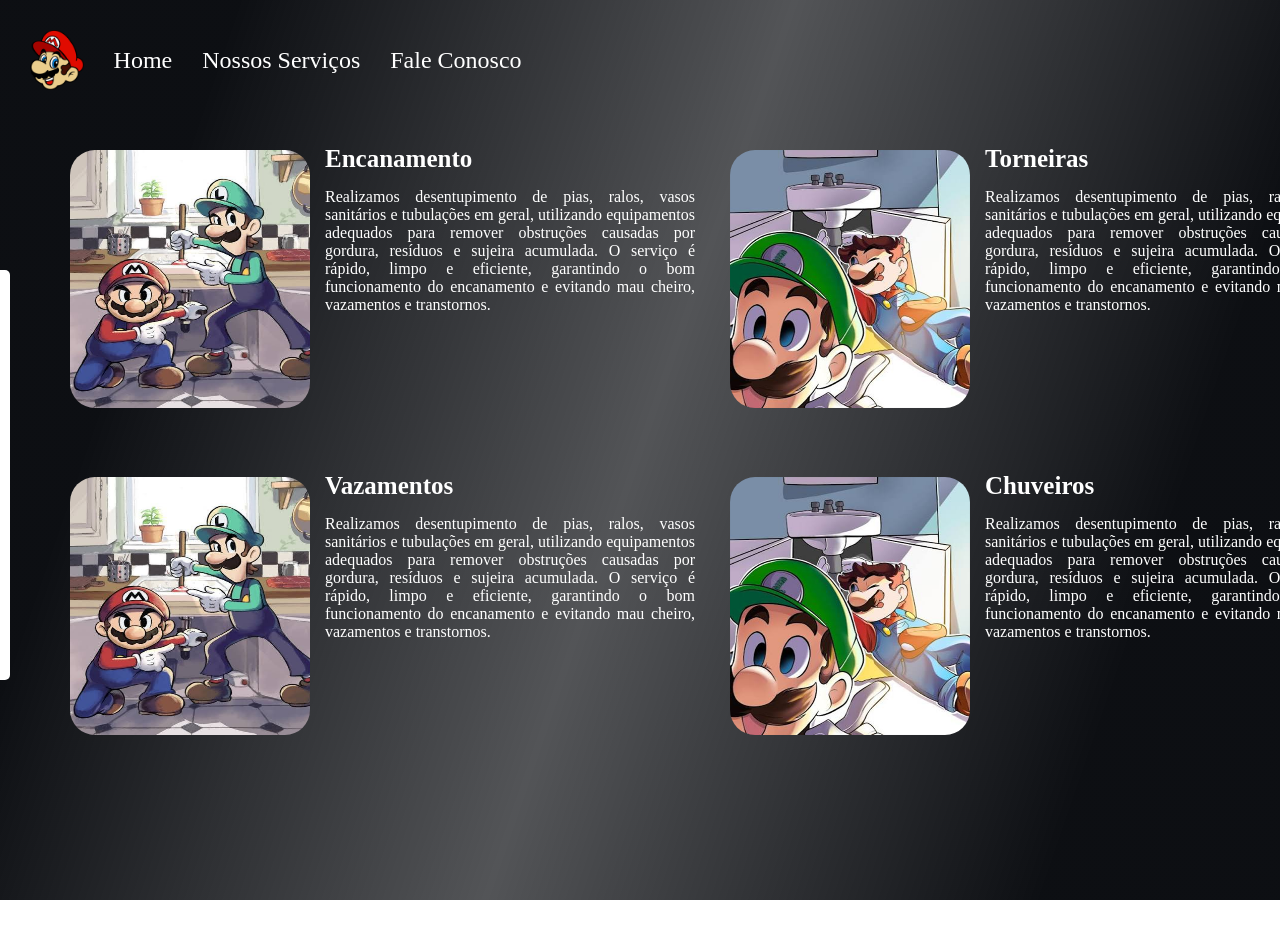
==== nossos-servicos.html @ 988618d6 "Primeiro Comit projeto responsábilidade" ====
<!DOCTYPE html>
<html>

</html>

<head>
    <title>Nossos Serviços</title>
    <meta charset="UTF-8">
    <meta name="viewport" content="width=device-width, initial-scale=1.0">
    <link rel="stylesheet" type="text/css" href="styles.css">
    <script src="script.js" defer></script>
</head>

<body>
    <div class="mascara-formulario"  onclick="sairFormulario()"></div>
    <div class="header">
        <img src="/img/logo-header.png" alt="logo mario">
        <a href="index.html">Home</a>
        <a href="nossos-servicos.html">Nossos Serviços</a>
        <a onclick="clicqueiNoBotao()">Fale Conosco</a>
    </div>
    <div class="caixa-video">
        <video src="/img/video.mp4" autoplay muted loop></video>
        <div class="mascara"></div>
    </div>

    <div class="grupo-conteiners">
        <div class="conteiner-servicos">
            <div>
                <img src="/img/canos-entupido.png" alt="Serviço de Encanamento Entupido" class="imagem-servicos">
            </div>
            <div class="texto-servicos">
                <h2 class="titulo-servicos">Encanamento</h2>
                <p class="texto">Realizamos desentupimento de pias, ralos, vasos sanitários e tubulações em geral,
                    utilizando equipamentos adequados
                    para remover obstruções causadas por gordura, resíduos e sujeira acumulada. O serviço é rápido,
                    limpo e
                    eficiente,
                    garantindo o bom funcionamento do encanamento e evitando mau cheiro, vazamentos e transtornos.</p>
            </div>
        </div>
        <div class="conteiner-servicos">
            <div>
                <img src="/img/torneira.png" alt="Serviço de Encanamento Entupido" class="imagem-servicos">
            </div>
            <div class="texto-servicos">
                <h2 class="titulo-servicos">Torneiras</h2>
                <p class="texto">Realizamos desentupimento de pias, ralos, vasos sanitários e tubulações em geral,
                    utilizando equipamentos adequados
                    para remover obstruções causadas por gordura, resíduos e sujeira acumulada. O serviço é rápido,
                    limpo e
                    eficiente,
                    garantindo o bom funcionamento do encanamento e evitando mau cheiro, vazamentos e transtornos.</p>
            </div>
        </div>
    </div>
    <div class="grupo-conteiners">
        <div class="conteiner-servicos">
            <div>
                <img src="/img/canos-entupido.png" alt="Serviço de Encanamento Entupido" class="imagem-servicos">
            </div>
            <div class="texto-servicos">
                <h2 class="titulo-servicos">Vazamentos</h2>
                <p class="texto">Realizamos desentupimento de pias, ralos, vasos sanitários e tubulações em geral,
                    utilizando equipamentos adequados
                    para remover obstruções causadas por gordura, resíduos e sujeira acumulada. O serviço é rápido,
                    limpo e
                    eficiente,
                    garantindo o bom funcionamento do encanamento e evitando mau cheiro, vazamentos e transtornos.</p>
            </div>
        </div>
        <div class="conteiner-servicos">
            <div>
                <img src="/img/torneira.png" alt="Serviço de Encanamento Entupido" class="imagem-servicos">
            </div>
            <div class="texto-servicos">
                <h2 class="titulo-servicos">Chuveiros</h2>
                <p class="texto">Realizamos desentupimento de pias, ralos, vasos sanitários e tubulações em geral,
                    utilizando equipamentos adequados
                    para remover obstruções causadas por gordura, resíduos e sujeira acumulada. O serviço é rápido,
                    limpo e
                    eficiente,
                    garantindo o bom funcionamento do encanamento e evitando mau cheiro, vazamentos e transtornos.</p>
            </div>
        </div>
    </div>
<form class="formulario-fale-conosco"
  action="https://formcarry.com/s/jP28rjVfJpV"
  method="POST"
  enctype="multipart/form-data">
    <input placeholder="Seu nome" type="text" name="nome">
    <input placeholder="Seu telefone" type="tel" name="telefone">
    <input placeholder="Seu e-mail" type="email" name="email">
    <textarea placeholder="Digite aqui sua solicitação" name="solicitacao"></textarea>
    <button type="submit">Pedir Orçamento</button>
</form>

</body>
<script src="scripts.js"></script>
</html>
---- styles.css ----
* {
    margin: 0;
    padding: 0;
    box-sizing: border-box;
}


.logo-mario {
    height: 200px;
    margin-left: 40px;
}

.imagem-mario-luigi {
    height: 500px;
}

button {
    color: white;
    background-color: #c51111;
    border-radius: 3px;
    border: none;
    width: 200px;
    height: 50px;
    cursor: pointer;
    text-transform: uppercase;
    /*Deixar o texto em maiúsculo*/
    font-weight: bold;
    margin-top: 20px;
}

button:hover {
    background-color: #181717;
    transition: 0.5s ease-in-out;
}

.caixa-mae {
    display: flex;
    height: 100vh;
    /* vh - é a tela toda independete do tamanho dela*/
    align-items: center;
    /*Utiliza quando é display flex e alinha na vertical*/
    padding: 100px;
    justify-content: space-around;
    /*Utiliza quando é display flex e alinha na horizontal*/

}


body {
    height: 100vh;
    /* vh - é a tela toda independete do tamanho dela*/
}

.caixa-principal {
    width: 40%;
    color: white;
}

.caixa-video {
    position: fixed;
    top: 0;
    z-index: -1;

}

video {
    min-height: 100%;
    min-width: 100%;
    position: fixed;
    top: 0;
}

.mascara {
    height: 100%;
    width: 100%;
    background: linear-gradient(109deg, rgba(10, 12, 16, 0.99) 15%, rgba(10, 12, 16, 0.7) 50%, rgba(10, 12, 16, 0.99) 85%);
    position: fixed;
    top: 0;
}

.link-whatsapp img {
    height: 60px;
    position: fixed;
    right: 20px;
    bottom: 20px;
}

.header {
    display: flex;
    align-items: center;
    gap: 30px;
    margin: 30px;
}

.header img {
    height: 60px;

}

.header a {
    text-decoration: none;
    color: white;
    font-size: 24px;
    cursor: pointer;

}

.header a:hover {
    text-decoration: none;
    color: #c51111;
    font-size: 26px;
    transition: 0.5s ease-in-out;
}

.formulario-fale-conosco {
    background-color: white;
    display: flex;
    flex-direction: column;
    position: fixed;
    top: 50px;
    left: 50px;
    padding: 20px;
    border-radius: 5px;
    gap: 20px;
    top: 30%;
    left: -300px;
    transition: left 1s ease-in-out;
}

input {
    height: 40px;
    border-radius: 5px;
    border: 1px solid gray;
    padding-left: 5px;
    outline-color: #18d80f;
}

textarea {
    height: 100px;
    width: 270px;
    border-radius: 5px;
    border: 1px solid gray;
    padding-left: 5px;
    outline-color: #18d80f;
}

.mascara-formulario {
    visibility: hidden;
    /*deixa a mascara invisivel*/
    position: fixed;
    top: 0;
    width: 100vw;
    height: 100vh;
    background: linear-gradient(109deg, rgba(10, 12, 16, 0.99) 15%, rgba(10, 12, 16, 0.7) 50%, rgba(10, 12, 16, 0.99) 85%);
    transition: visibility 1s ease-in-out;
}

.grupo-conteiners {
    display: flex;
    flex-direction: row;
    margin: 5px 0 0 40px;
    padding: 15px;
    gap: 20px;
}

.conteiner-servicos {
    display: flex;
    flex-direction: row;
    justify-items: auto;
}

.conteiner-texto {
    display: flex;
    flex-direction: column;
}

.imagem-servicos {
    width: 30vh;
    height: 32vh;
    margin-top: 0;
    padding: 15px;
    border-radius: 40px;
}

.titulo-servicos {
    font-size: 25px;
    margin: 10px 0 10px 0;
    text-align: left;
    color: white;
}

.texto {
    margin-top: 15px;
    width: 370px;
    color: white;
    text-align: justify;
    font-size: 16px;
}

/*
Posição inicial formulario
top: 30%;
left: -300px;

Posição final formulario
top: 30%;
left: 50%;
transform: translate(-50%);

*/

/* Media query - Recomendado a ficar depois de todo css

max -> valor menor que Npx, aplica o css do MEDIA QUERY
min -> valor maior que Npx, aplica o css do MEDIA QUERY */

@media (max-width: 900px) {
    P {
        display: none;
    }

    .caixa-mae {
        flex-direction: column;
        justify-content: flex-start;
        padding: 10px;
    }

    .caixa-principal {
        display: flex;
        text-align: center;
        flex-direction: column;
    }

    .imagem-mario-luigi {
        width: 50vh;
        height: auto;
    }

    .header img {
        display: none;
    }

    .header {
        margin: 5px;
        display: flex;
        justify-content: center;
        align-items: center;
    }

    .header a {
        font-size: 14px;
    }

    .header a:hover {
        font-size: 20px;
    }

    .grupo-conteiners {
        flex-direction: column;
    }

    .texto {
        margin-top: 15px;
        width: 370px;
        color: white;
        text-align: justify;
        font-size: 16px;
    }

}
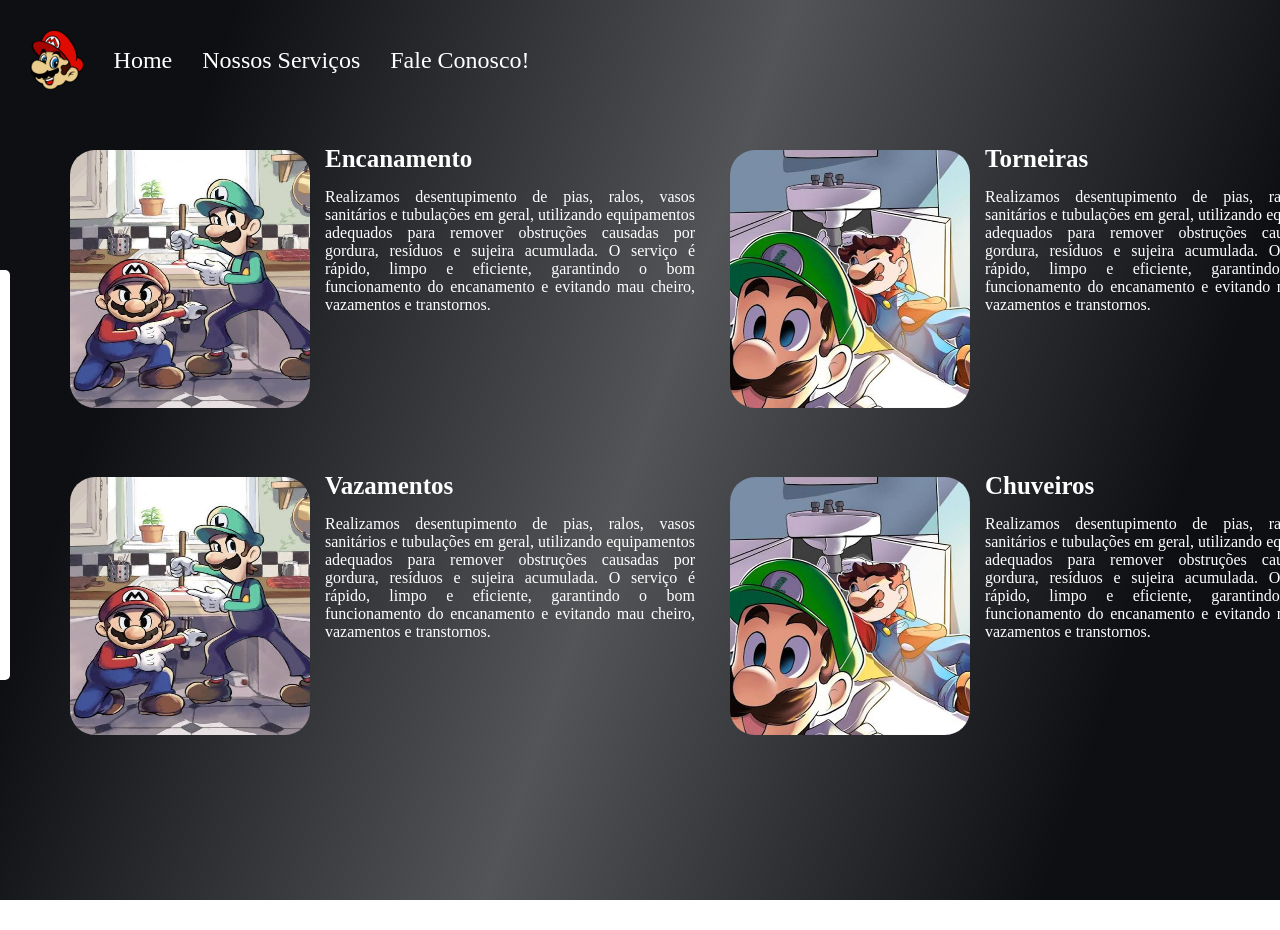
==== commit 99853f1a: "Alteração no nome do Link "Fale conosco."" ====
--- a/nossos-servicos.html
+++ b/nossos-servicos.html
@@ -17,7 +17,7 @@
         <img src="/img/logo-header.png" alt="logo mario">
         <a href="index.html">Home</a>
         <a href="nossos-servicos.html">Nossos Serviços</a>
-        <a onclick="clicqueiNoBotao()">Fale Conosco</a>
+        <a onclick="clicqueiNoBotao()">Fale Conosco!</a>
     </div>
     <div class="caixa-video">
         <video src="/img/video.mp4" autoplay muted loop></video>
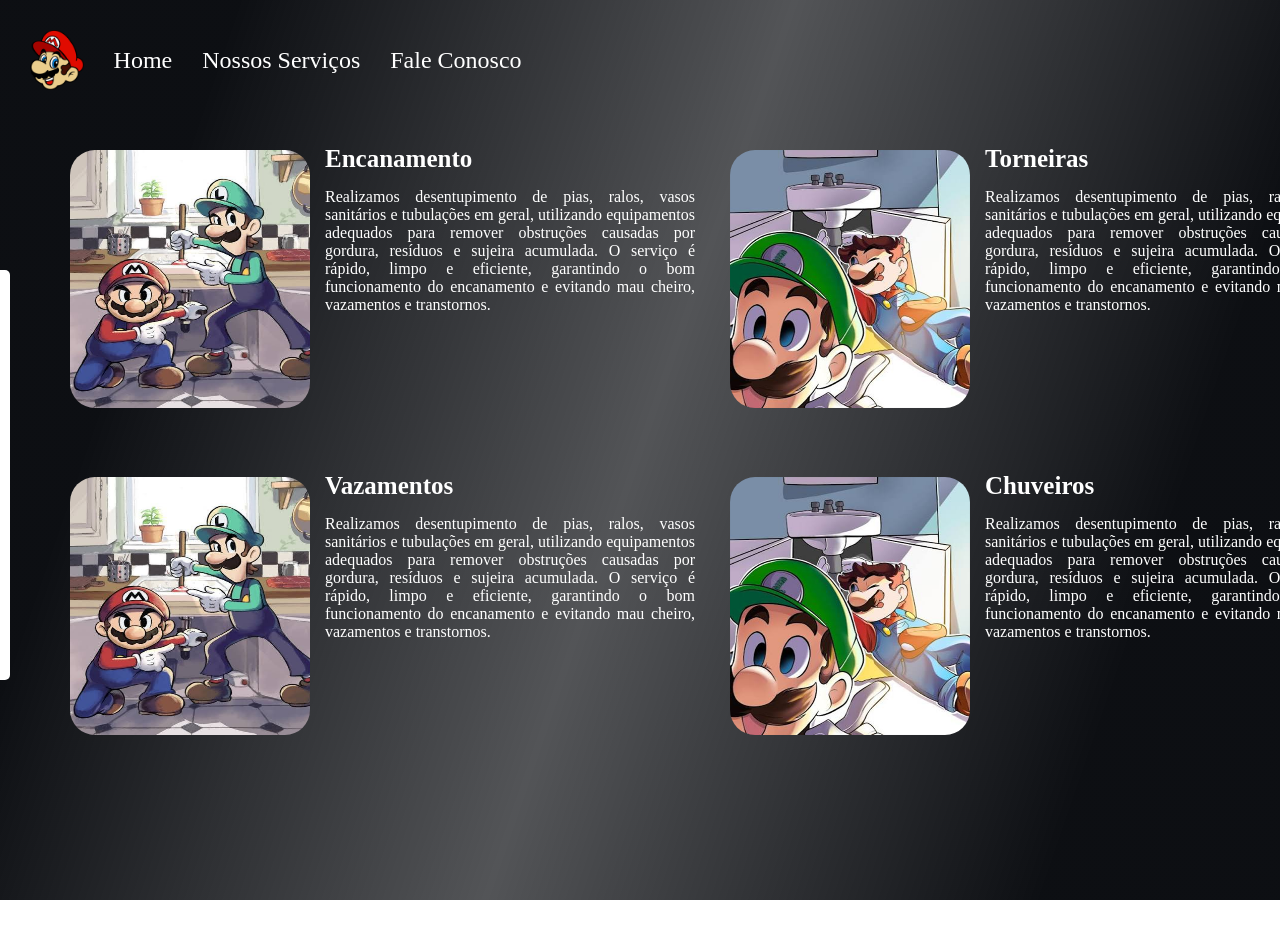
==== commit 06de0f28: "alteração nome do link" ====
--- a/nossos-servicos.html
+++ b/nossos-servicos.html
@@ -17,7 +17,7 @@
         <img src="/img/logo-header.png" alt="logo mario">
         <a href="index.html">Home</a>
         <a href="nossos-servicos.html">Nossos Serviços</a>
-        <a onclick="clicqueiNoBotao()">Fale Conosco!</a>
+        <a onclick="clicqueiNoBotao()">Fale Conosco</a>
     </div>
     <div class="caixa-video">
         <video src="/img/video.mp4" autoplay muted loop></video>
